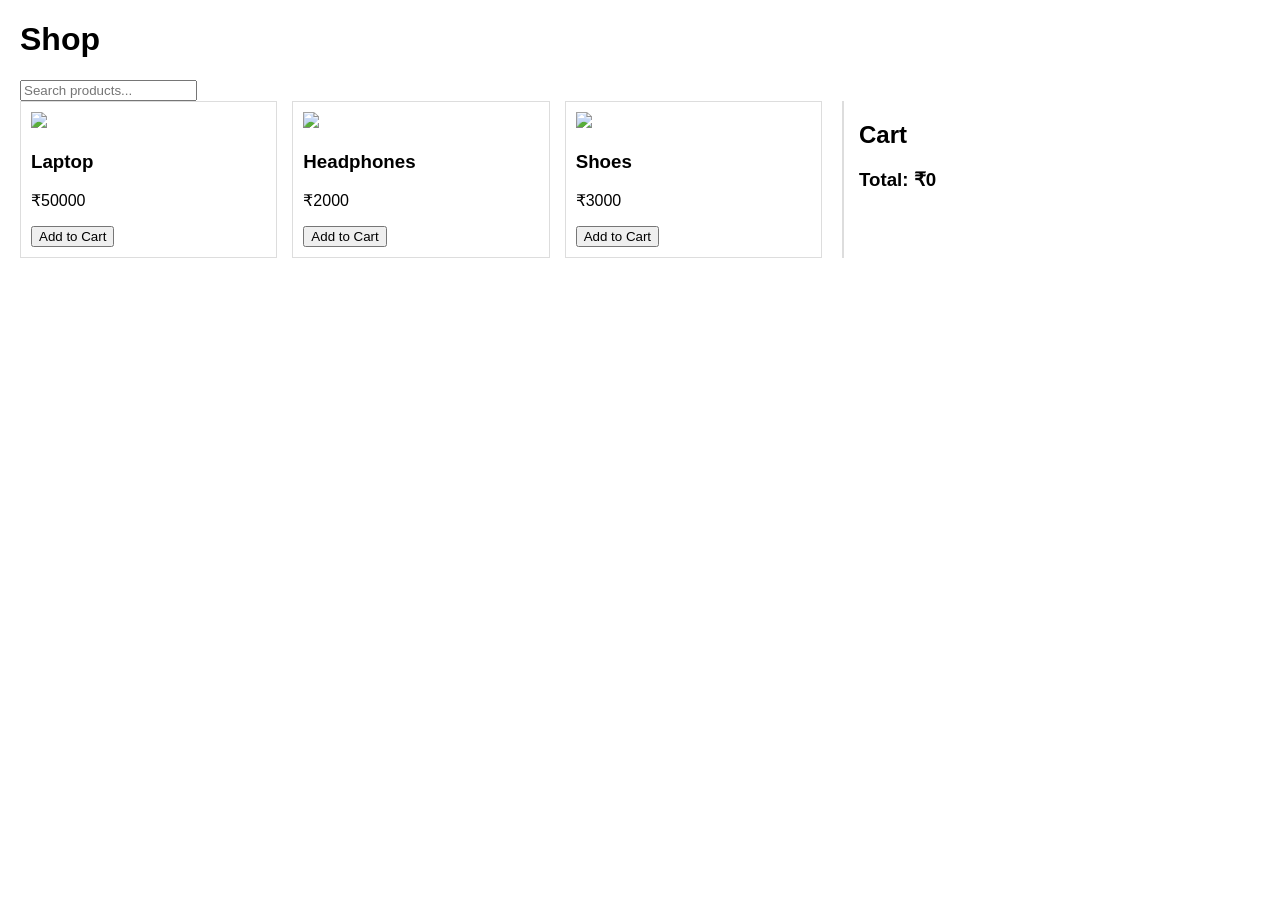
==== Javascript/task-10/index.html @ 07e12e2b "implement ecommerce cart with modular js state management and dynamic ui rendering" ====
<!DOCTYPE html>
<html lang="en">

<head>
    <meta charset="UTF-8">
    <meta name="viewport" content="width=device-width, initial-scale=1.0">
    <title>eCommerce</title>
    <link rel="stylesheet" href="styles.css">
</head>

<body>

    <h1>Shop</h1>

    <input id="search" placeholder="Search products...">

    <div class="layout">
        <div id="products"></div>
        <div class="cart-section">
            <h2>Cart</h2>
            <div id="cart"></div>
            <h3 id="total"></h3>
        </div>
    </div>

    <script type="module" src="main.js"></script>
</body>

</html>
---- Javascript/task-10/styles.css ----
body {
    font-family: Arial;
    margin: 20px;
}

.layout {
    display: flex;
    gap: 20px;
}

#products {
    flex: 2;
    display: grid;
    grid-template-columns: repeat(auto-fit, minmax(150px, 1fr));
    gap: 15px;
}

.product {
    border: 1px solid #ddd;
    padding: 10px;
}

.product img {
    width: 100%;
}

.cart-section {
    flex: 1;
    border-left: 2px solid #ddd;
    padding-left: 15px;
}

.cart-item {
    display: flex;
    justify-content: space-between;
    margin-bottom: 10px;
}
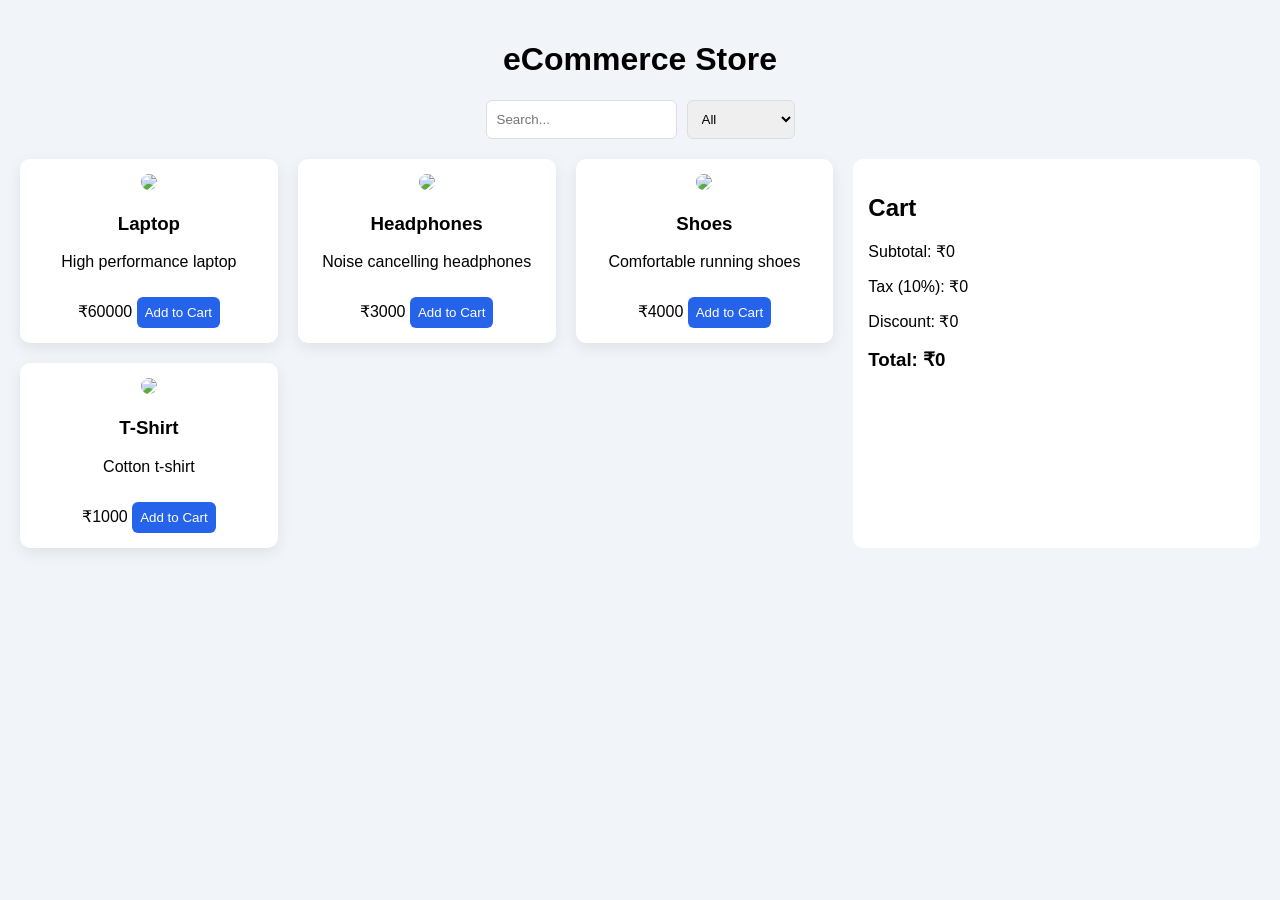
==== commit c9589e1c: "feat: filter" ====
--- a/Javascript/task-10/index.html
+++ b/Javascript/task-10/index.html
@@ -1,29 +1,37 @@
 <!DOCTYPE html>
-<html lang="en">
+<html>
 
 <head>
     <meta charset="UTF-8">
-    <meta name="viewport" content="width=device-width, initial-scale=1.0">
-    <title>eCommerce</title>
+    <title>Shop</title>
     <link rel="stylesheet" href="styles.css">
 </head>
 
 <body>
 
-    <h1>Shop</h1>
+    <h1>eCommerce Store</h1>
 
-    <input id="search" placeholder="Search products...">
+    <div class="controls">
+        <input id="search" placeholder="Search...">
+        <select id="filter">
+            <option value="all">All</option>
+            <option value="electronics">Electronics</option>
+            <option value="fashion">Fashion</option>
+        </select>
+    </div>
 
     <div class="layout">
         <div id="products"></div>
-        <div class="cart-section">
+
+        <div class="cart-box">
             <h2>Cart</h2>
             <div id="cart"></div>
-            <h3 id="total"></h3>
+            <div id="totals"></div>
         </div>
     </div>
 
     <script type="module" src="main.js"></script>
+
 </body>
 
 </html>
--- a/Javascript/task-10/styles.css
+++ b/Javascript/task-10/styles.css
@@ -1,37 +1,97 @@
 body {
-    font-family: Arial;
-    margin: 20px;
+  margin: 0;
+  font-family: Arial;
+  background: #f1f5f9;
+  padding: 20px;
 }
 
-.layout {
-    display: flex;
-    gap: 20px;
+h1 {
+  text-align: center;
 }
 
+.controls {
+  display: flex;
+  gap: 10px;
+  justify-content: center;
+  margin-bottom: 20px;
+}
+
+input, select {
+  padding: 10px;
+  border-radius: 6px;
+  border: 1px solid #ddd;
+}
+
+/* Layout */
+
+.layout {
+  display: grid;
+  grid-template-columns: 2fr 1fr;
+  gap: 20px;
+}
+
+/* Products */
+
 #products {
-    flex: 2;
-    display: grid;
-    grid-template-columns: repeat(auto-fit, minmax(150px, 1fr));
-    gap: 15px;
+  display: grid;
+  grid-template-columns: repeat(auto-fit, minmax(200px,1fr));
+  gap: 20px;
 }
 
 .product {
-    border: 1px solid #ddd;
-    padding: 10px;
+  background: white;
+  padding: 15px;
+  border-radius: 10px;
+  text-align: center;
+  box-shadow: 0 5px 15px rgba(0,0,0,0.08);
 }
 
 .product img {
-    width: 100%;
+  width: 100%;
+  border-radius: 8px;
 }
 
-.cart-section {
-    flex: 1;
-    border-left: 2px solid #ddd;
-    padding-left: 15px;
+.product button {
+  margin-top: 10px;
+  background: #2563eb;
+  color: white;
+  border: none;
+  padding: 8px;
+  border-radius: 6px;
+}
+
+/* Cart */
+
+.cart-box {
+  background: white;
+  padding: 15px;
+  border-radius: 10px;
 }
 
 .cart-item {
-    display: flex;
-    justify-content: space-between;
-    margin-bottom: 10px;
+  border-bottom: 1px solid #eee;
+  padding: 10px 0;
+}
+
+.qty {
+  display: flex;
+  gap: 5px;
+}
+
+.qty button {
+  padding: 4px 8px;
+}
+
+.remove {
+  background: red;
+  color: white;
+  margin-left: 10px;
+}
+
+/* Responsive */
+
+@media (max-width: 768px) {
+  .layout {
+    grid-template-columns: 1fr;
+  }
 }
